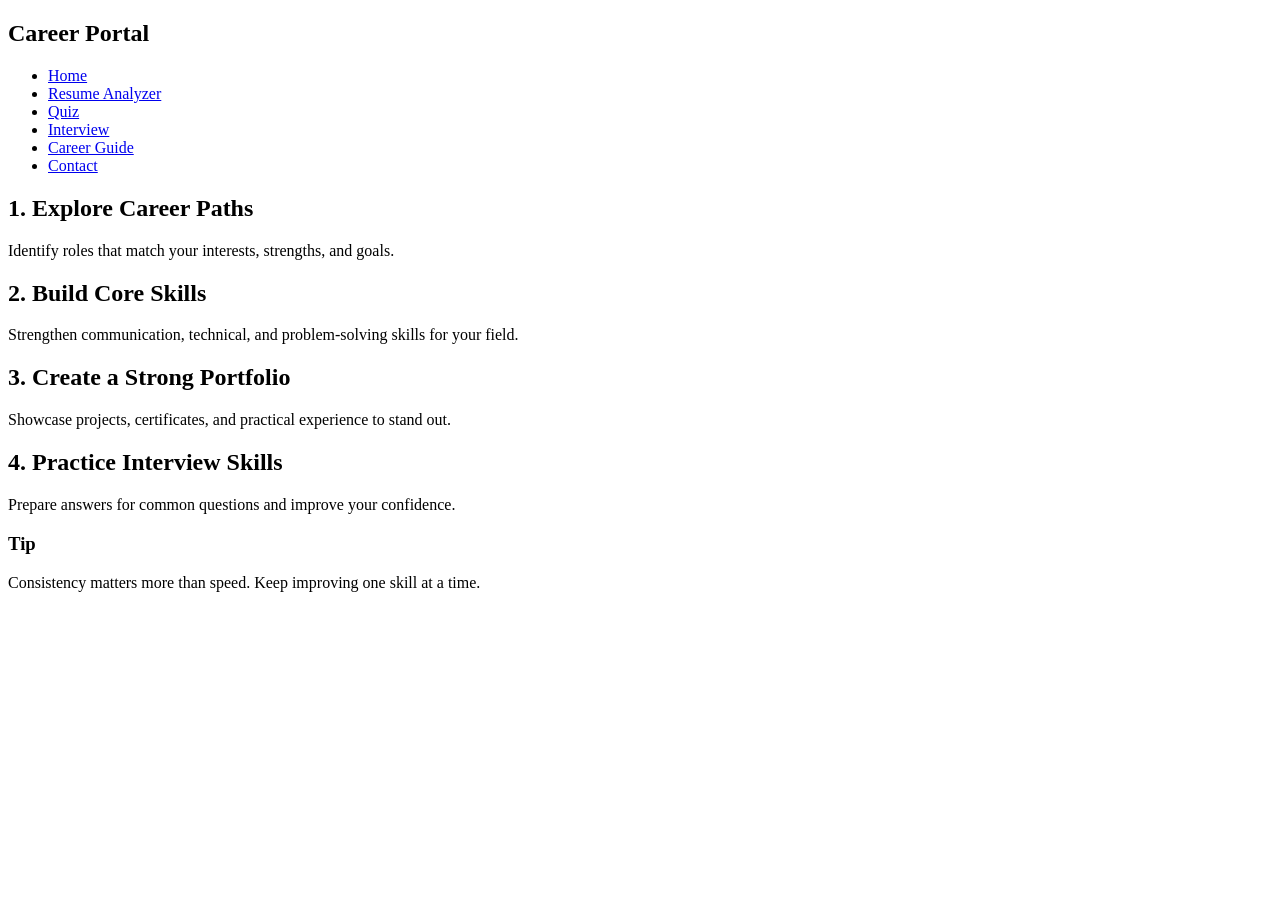
==== career.html @ 069e69f2 "Add files via upload" ====
<!DOCTYPE html>
<html lang="en">
<head>
    <meta charset="UTF-8">
    <meta name="viewport" content="width=device-width, initial-scale=1.0">
    <title>Career Guide</title>
    <link rel="stylesheet" href="style.css">
</head>
<body>
    <nav>
        <h2>Career Portal</h2>
        <ul>
            <li><a href="index.html">Home</a></li>
            <li><a href="resume.html">Resume Analyzer</a></li>
            <li><a href="quiz.html">Quiz</a></li>
            <li><a href="interview.html">Interview</a></li>
            <li><a href="career.html">Career Guide</a></li>
            <li><a href="contact.html">Contact</a></li>
        </ul>
    </nav>

    <div class="career-container">
        <div class="roadmap-card">
            <h2>1. Explore Career Paths</h2>
            <p>Identify roles that match your interests, strengths, and goals.</p>
        </div>
        <div class="roadmap-card">
            <h2>2. Build Core Skills</h2>
            <p>Strengthen communication, technical, and problem-solving skills for your field.</p>
        </div>
        <div class="roadmap-card">
            <h2>3. Create a Strong Portfolio</h2>
            <p>Showcase projects, certificates, and practical experience to stand out.</p>
        </div>
        <div class="roadmap-card">
            <h2>4. Practice Interview Skills</h2>
            <p>Prepare answers for common questions and improve your confidence.</p>
        </div>

        <div class="tip-card">
            <h3>Tip</h3>
            <p>Consistency matters more than speed. Keep improving one skill at a time.</p>
        </div>
    </div>
</body>
</html>
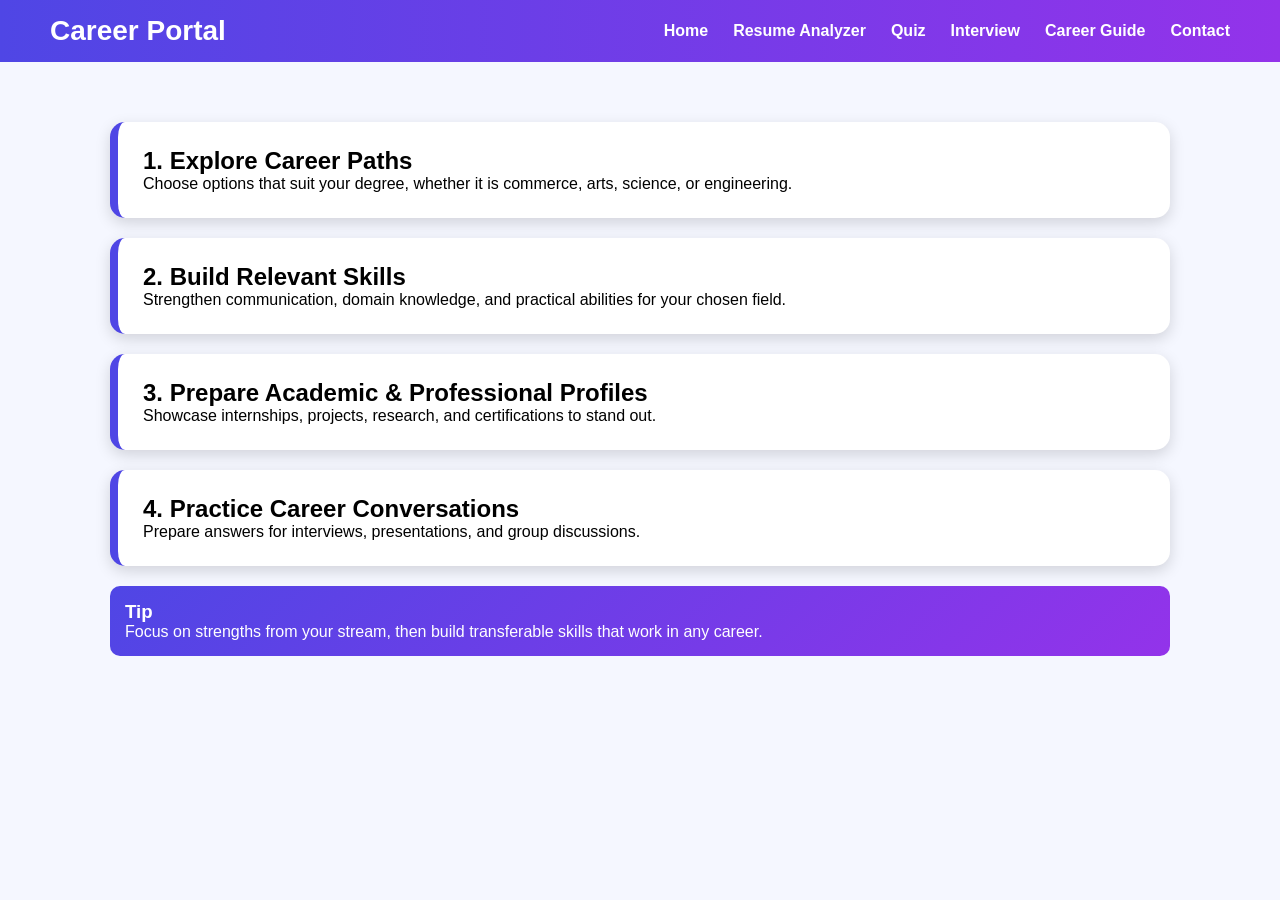
==== commit 77602709: "Add files via upload" ====
--- a/career.html
+++ b/career.html
@@ -22,24 +22,24 @@
     <div class="career-container">
         <div class="roadmap-card">
             <h2>1. Explore Career Paths</h2>
-            <p>Identify roles that match your interests, strengths, and goals.</p>
+            <p>Choose options that suit your degree, whether it is commerce, arts, science, or engineering.</p>
         </div>
         <div class="roadmap-card">
-            <h2>2. Build Core Skills</h2>
-            <p>Strengthen communication, technical, and problem-solving skills for your field.</p>
+            <h2>2. Build Relevant Skills</h2>
+            <p>Strengthen communication, domain knowledge, and practical abilities for your chosen field.</p>
         </div>
         <div class="roadmap-card">
-            <h2>3. Create a Strong Portfolio</h2>
-            <p>Showcase projects, certificates, and practical experience to stand out.</p>
+            <h2>3. Prepare Academic & Professional Profiles</h2>
+            <p>Showcase internships, projects, research, and certifications to stand out.</p>
         </div>
         <div class="roadmap-card">
-            <h2>4. Practice Interview Skills</h2>
-            <p>Prepare answers for common questions and improve your confidence.</p>
+            <h2>4. Practice Career Conversations</h2>
+            <p>Prepare answers for interviews, presentations, and group discussions.</p>
         </div>
 
         <div class="tip-card">
             <h3>Tip</h3>
-            <p>Consistency matters more than speed. Keep improving one skill at a time.</p>
+            <p>Focus on strengths from your stream, then build transferable skills that work in any career.</p>
         </div>
     </div>
 </body>
--- a/style.css
+++ b/style.css
@@ -0,0 +1,487 @@
+* {
+    margin: 0;
+    padding: 0;
+    box-sizing: border-box;
+    font-family: 'Poppins', sans-serif;
+}
+
+body {
+    background: #f5f7ff;
+}
+
+/* NAVBAR */
+
+nav {
+    background: linear-gradient(90deg, #4f46e5, #9333ea);
+    padding: 15px 50px;
+    display: flex;
+    justify-content: space-between;
+    align-items: center;
+    position: sticky;
+    top: 0;
+    z-index: 1000;
+}
+
+nav h2 {
+    color: white;
+    font-size: 28px;
+}
+
+nav ul {
+    display: flex;
+    list-style: none;
+}
+
+nav ul li {
+    margin-left: 25px;
+}
+
+nav ul li a {
+    text-decoration: none;
+    color: white;
+    font-weight: 600;
+    transition: .3s;
+}
+
+nav ul li a:hover {
+    color: #facc15;
+}
+
+/* HERO */
+
+.hero {
+    height: 90vh;
+    display: flex;
+    justify-content: center;
+    align-items: center;
+    text-align: center;
+    background: linear-gradient(135deg,
+            #3b82f6,
+            #8b5cf6,
+            #ec4899);
+    color: white;
+    padding: 20px;
+}
+
+.hero-content h1 {
+    font-size: 60px;
+    margin-bottom: 20px;
+}
+
+.hero-content p {
+    font-size: 22px;
+    margin-bottom: 30px;
+}
+
+.btn {
+    background: #facc15;
+    color: black;
+    padding: 15px 30px;
+    border-radius: 30px;
+    text-decoration: none;
+    font-weight: bold;
+    margin-right: 10px;
+}
+
+.btn:hover {
+    background: white;
+}
+
+.btn2 {
+    background: #10b981;
+    color: white;
+    padding: 15px 30px;
+    border-radius: 30px;
+    text-decoration: none;
+    font-weight: bold;
+}
+
+.btn2:hover {
+    background: #059669;
+}
+
+/* FEATURES */
+
+.features {
+    display: grid;
+    grid-template-columns: repeat(auto-fit, minmax(250px, 1fr));
+    gap: 25px;
+    padding: 60px;
+}
+
+.feature-card {
+    padding: 25px;
+    border-radius: 20px;
+    text-align: center;
+    color: white;
+    transition: .4s;
+}
+
+.feature-card:nth-child(1) {
+    background: linear-gradient(135deg, #06b6d4, #3b82f6);
+}
+
+.feature-card:nth-child(2) {
+    background: linear-gradient(135deg, #10b981, #22c55e);
+}
+
+.feature-card:nth-child(3) {
+    background: linear-gradient(135deg, #f97316, #ef4444);
+}
+
+.feature-card:nth-child(4) {
+    background: linear-gradient(135deg, #8b5cf6, #ec4899);
+}
+
+.feature-card:hover {
+    transform: translateY(-10px);
+}
+
+/* STATS */
+
+.stats {
+    display: grid;
+    grid-template-columns: repeat(auto-fit, minmax(200px, 1fr));
+    gap: 20px;
+    padding: 40px;
+    background: white;
+}
+
+.stat-box {
+    padding: 25px;
+    text-align: center;
+    background: #eef2ff;
+    border-radius: 15px;
+}
+
+.stat-box h2 {
+    font-size: 40px;
+    color: #4f46e5;
+}
+
+/* RECRUITERS */
+
+.recruiters {
+    padding: 50px;
+    text-align: center;
+}
+
+.recruiters h1 {
+    margin-bottom: 30px;
+    color: #4f46e5;
+}
+
+.company-box {
+    display: flex;
+    flex-wrap: wrap;
+    justify-content: center;
+    gap: 20px;
+}
+
+.company {
+    background: white;
+    padding: 20px 40px;
+    border-radius: 15px;
+    box-shadow: 0 5px 15px rgba(0, 0, 0, .1);
+    font-weight: bold;
+}
+
+/* TESTIMONIALS */
+
+.testimonials {
+    padding: 50px;
+    background: #eef2ff;
+}
+
+.testimonials h1 {
+    text-align: center;
+    margin-bottom: 30px;
+    color: #4f46e5;
+}
+
+.testimonial-card {
+    background: white;
+    padding: 25px;
+    margin: 15px auto;
+    max-width: 700px;
+    border-radius: 15px;
+    box-shadow: 0 5px 15px rgba(0, 0, 0, .1);
+}
+
+/* RESUME ANALYZER */
+
+.resume-container {
+    max-width: 800px;
+    margin: 50px auto;
+    background: white;
+    padding: 30px;
+    border-radius: 15px;
+    box-shadow: 0 5px 20px rgba(0, 0, 0, .2);
+}
+
+.resume-container h1 {
+    text-align: center;
+    margin-bottom: 20px;
+    color: #4f46e5;
+}
+
+.upload-box {
+    background: linear-gradient(135deg,
+            #4f46e5,
+            #9333ea);
+    padding: 25px;
+    border-radius: 15px;
+    text-align: center;
+    color: white;
+}
+
+.upload-box button {
+    background: #facc15;
+    color: black;
+    padding: 12px 25px;
+    border: none;
+    border-radius: 10px;
+    cursor: pointer;
+    font-weight: bold;
+}
+
+#score {
+    margin-top: 20px;
+    color: #10b981;
+    font-size: 24px;
+}
+
+#suggestions {
+    margin-top: 15px;
+    padding: 15px;
+    background: #f3f4f6;
+    border-radius: 10px;
+}
+
+#suggestions ul {
+    padding-left: 20px;
+}
+
+/* QUIZ */
+
+.name-box {
+    max-width: 500px;
+    margin: 40px auto;
+    display: flex;
+    gap: 10px;
+}
+
+.name-box input {
+    flex: 1;
+    padding: 12px;
+    border: 2px solid #cbd5e1;
+    border-radius: 10px;
+}
+
+.name-box button {
+    padding: 12px 18px;
+    border: none;
+    border-radius: 10px;
+    background: #4f46e5;
+    color: white;
+    cursor: pointer;
+}
+
+.quiz-container {
+    max-width: 800px;
+    margin: 40px auto;
+    background: white;
+    padding: 30px;
+    border-radius: 15px;
+    box-shadow: 0 5px 20px rgba(0, 0, 0, .2);
+}
+
+.result-card {
+    text-align: center;
+    padding: 30px;
+    background: linear-gradient(135deg, #eef2ff, #f5f3ff);
+    border-radius: 15px;
+}
+
+.result-card button {
+    padding: 12px 20px;
+    background: #10b981;
+    color: white;
+    border: none;
+    border-radius: 10px;
+    cursor: pointer;
+}
+
+#timer {
+    font-size: 22px;
+    font-weight: bold;
+    color: red;
+    margin-bottom: 20px;
+}
+
+.progress {
+    height: 15px;
+    background: #ddd;
+    border-radius: 20px;
+    margin-bottom: 20px;
+}
+
+#progressBar {
+    height: 100%;
+    width: 0%;
+    border-radius: 20px;
+    background: linear-gradient(90deg,
+            #3b82f6,
+            #10b981);
+}
+
+#answers button {
+    display: block;
+    width: 100%;
+    padding: 12px;
+    margin: 10px 0;
+    border: none;
+    background: #eef2ff;
+    border-radius: 10px;
+    cursor: pointer;
+}
+
+/* INTERVIEW */
+
+.interview-container {
+    max-width: 900px;
+    margin: 40px auto;
+    padding: 30px;
+    background: white;
+    border-radius: 15px;
+    box-shadow: 0 5px 20px rgba(0, 0, 0, .2);
+}
+
+#searchBox {
+    width: 100%;
+    padding: 12px;
+    border: 2px solid #4f46e5;
+    border-radius: 10px;
+    margin-bottom: 20px;
+}
+
+.accordion {
+    width: 100%;
+    padding: 15px;
+    border: none;
+    background: linear-gradient(90deg,
+            #4f46e5,
+            #9333ea);
+    color: white;
+    margin-top: 10px;
+    border-radius: 10px;
+    cursor: pointer;
+}
+
+.panel {
+    display: none;
+    padding: 15px;
+    background: #f3f4f6;
+}
+
+/* CAREER */
+
+.career-container {
+    max-width: 1100px;
+    margin: 40px auto;
+    padding: 20px;
+}
+
+.roadmap-card {
+    background: white;
+    padding: 25px;
+    margin-bottom: 20px;
+    border-radius: 15px;
+    border-left: 8px solid #4f46e5;
+    box-shadow: 0 5px 15px rgba(0, 0, 0, .15);
+}
+
+.tip-card {
+    background: linear-gradient(135deg,
+            #4f46e5,
+            #9333ea);
+    color: white;
+    padding: 15px;
+    margin: 10px 0;
+    border-radius: 10px;
+}
+
+/* CONTACT */
+
+.contact-container {
+    max-width: 700px;
+    margin: 50px auto;
+    background: white;
+    padding: 30px;
+    border-radius: 15px;
+    box-shadow: 0 5px 20px rgba(0, 0, 0, .2);
+}
+
+.contact-container input,
+.contact-container textarea {
+    width: 100%;
+    padding: 12px;
+    margin: 10px 0;
+    border: 2px solid #ddd;
+    border-radius: 10px;
+}
+
+.contact-container button {
+    width: 100%;
+    padding: 12px;
+    background: linear-gradient(90deg,
+            #4f46e5,
+            #9333ea);
+    color: white;
+    border: none;
+    border-radius: 10px;
+    cursor: pointer;
+}
+
+#successMsg {
+    margin-top: 15px;
+    text-align: center;
+    font-weight: 600;
+}
+
+/* FOOTER */
+
+footer {
+    background: #1e293b;
+    color: white;
+    text-align: center;
+    padding: 20px;
+    margin-top: 40px;
+}
+
+/* MOBILE */
+
+@media(max-width:768px) {
+
+    nav {
+        flex-direction: column;
+    }
+
+    nav ul {
+        flex-direction: column;
+        text-align: center;
+    }
+
+    nav ul li {
+        margin: 10px 0;
+    }
+
+    .hero-content h1 {
+        font-size: 35px;
+    }
+
+    .hero-content p {
+        font-size: 18px;
+    }
+
+}
